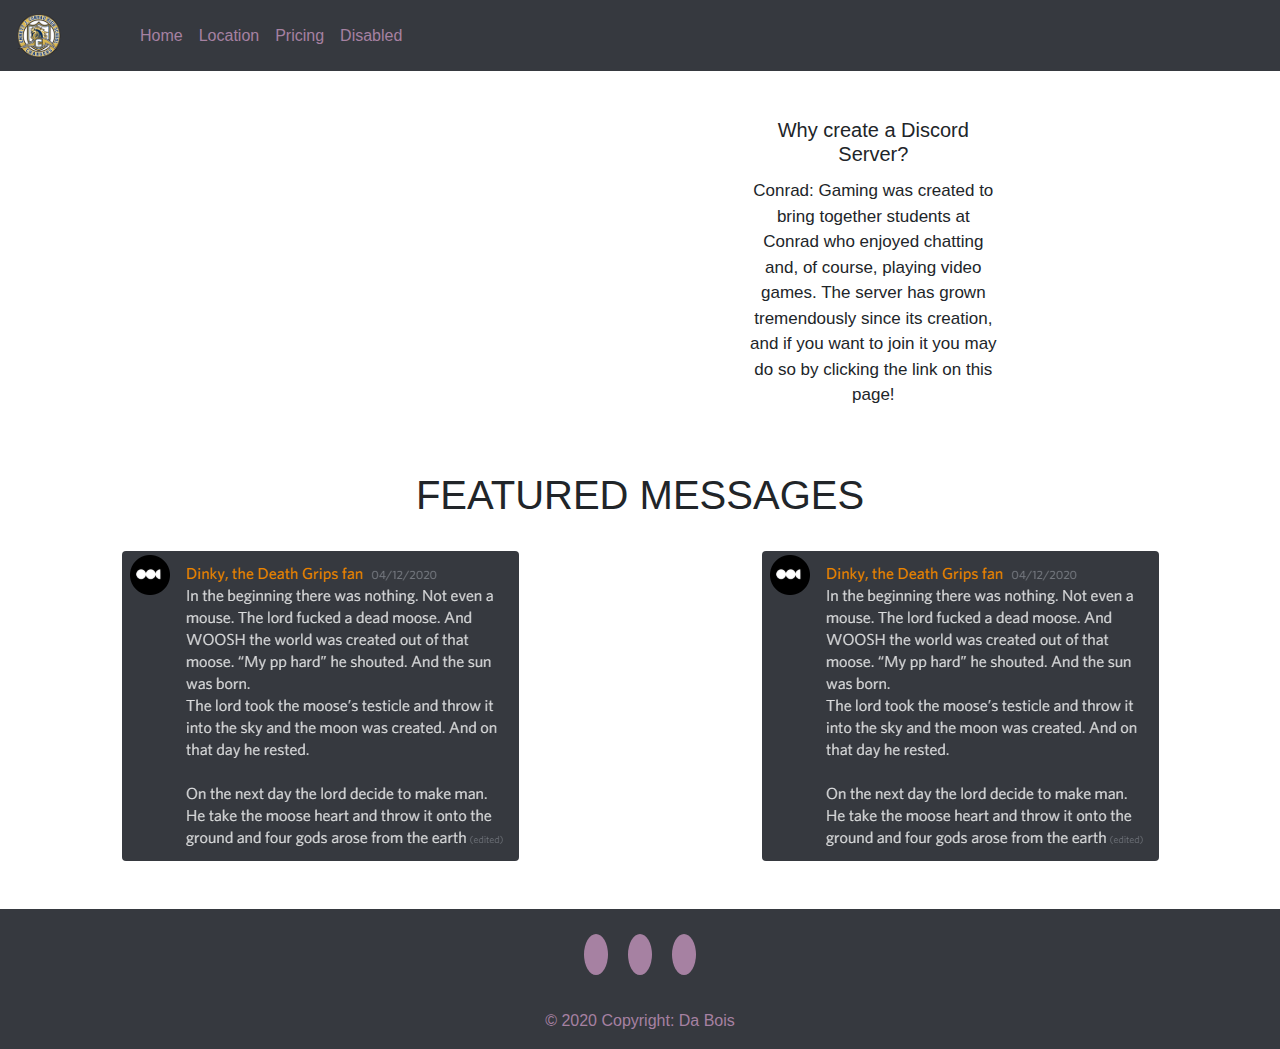
==== index.html @ ad9ce88a "Wack" ====
<!DOCTYPE html>
<html lang="en">

<head>
    <meta charset="UTF-8">
    <meta name="viewport" content="width=device-width, initial-scale=1.0">
    <meta http-equiv="X-UA-Compatible" content="ie=edge">
    <title>Conrad Gaming - Home</title>

    <!-- Styles Sheets -->
    <link rel="stylesheet" href="https://stackpath.bootstrapcdn.com/bootstrap/4.3.1/css/bootstrap.min.css"
        integrity="sha384-ggOyR0iXCbMQv3Xipma34MD+dH/1fQ784/j6cY/iJTQUOhcWr7x9JvoRxT2MZw1T" crossorigin="anonymous">
    <link rel="stylesheet" href="fontawesome-free-5.11.2-web/css/all.css">
    <link rel="stylesheet" href="css/animate.css">
    <link rel="stylesheet" href="css/styles.css">
</head>

<body>
    <div class="container-fluid">
        <nav class="navbar navbar-expand-lg navbar-custom" style="background-color: #36393f;">
            <a class="navbar-brand" href="#"><img style="width: 45%;" src="images/conrad-png.png" alt=""></a>
            <button class="navbar-toggler" type="button" data-toggle="collapse" data-target="#navbarNavAltMarkup"
                aria-controls="navbarNavAltMarkup" aria-expanded="false" aria-label="Toggle navigation">
                <span class="navbar-toggler-icon"></span>
            </button>
            <div class="collapse navbar-collapse" id="navbarNavAltMarkup">
                <div class="navbar-nav">
                    <a class="nav-item nav-link active" id="navItem" style="color:#a681a2;" href="index.html">Home <span
                            class="sr-only">(current)</span></a>
                    <a class="nav-item nav-link" id="navItem" style="color:#a681a2;" href="location.html">Location</a>
                    <a class="nav-item nav-link" id="navItem" style="color:#a681a2;" href="#">Pricing</a>
                    <a class="nav-item nav-link disabled" href="#" style="color:#a681a2;" tabindex="-1"
                        aria-disabled="true">Disabled</a>
                </div>
            </div>
        </nav>

        <section class="odd" id="why">
            <div class="container">
                <div class="row">
                    <div class="col-5  text-center img-center">
                        <a href="https://discord.gg/GTmJcmR" target="_blank">
                            <img src="images/Discord-Logo+Wordmark-Black.png" alt="">
                        </a>
                    </div>
                    <div class="col-7 text-center img-center">
                        <div class="card" style="width: 18rem; background-color: transparent; border: none;">
                            <div class="card-body">
                                <h5 class="card-title">Why create a Discord Server?</h5>
                                <p>
                                    Conrad: Gaming was created to bring together students at Conrad who enjoyed chatting
                                    and, of
                                    course, playing video games. The server has grown tremendously since its creation,
                                    and if
                                    you want to join it you may do so by clicking the link on this page!
                                </p>
                            </div>
                        </div>

                    </div>
                </div>
            </div>

            <div class="container-fluid">
                <h1 style="text-align: center; background-color:transparent;">FEATURED MESSAGES
                </h1>
                <br>
                <div class="row">
                    <div class="col-6">
                        <div id="#carouselExampleControls" class="carousel slide" data-ride="carousel">
                            <div class="carousel-inner">
                                <div class="carousel-item active text-center">
                                    <img class="rounded" id="#featImg" src="images/examplePinnedMsg.PNG"
                                        alt="First slide">
                                </div>
                                <div class="carousel-item text-center">
                                    <img class="rounded" id="#featImg" src="images/examplePinnedMsg2.PNG"
                                        alt="Second slide">
                                </div>
                                <div class="carousel-item text-center">
                                    <img class="rounded" id="#featImg" src="images/examplePinnedMsg3.PNG"
                                        alt="Third slide">
                                </div>
                            </div>
                            <a class="carousel-control-prev" href="#carouselExampleControls" role="button"
                                data-slide="prev">
                                <span class="carousel-control-prev-icon" aria-hidden="true"></span>
                                <span class="sr-only">Previous</span>
                            </a>
                            <a class="carousel-control-next" href="#carouselExampleControls" role="button"
                                data-slide="next">
                                <span class="carousel-control-next-icon" aria-hidden="true"></span>
                                <span class="sr-only">Next</span>
                            </a>
                        </div>
                    </div>
                    <div class="col-6">
                        <div id="#carouselExampleControls" class="carousel slide" data-ride="carousel">
                            <div class="carousel-inner">
                                <div class="carousel-item active text-center">
                                    <img class="rounded" id="#featImg" src="images/examplePinnedMsg.PNG"
                                        alt="First slide">
                                </div>
                                <div class="carousel-item text-center">
                                    <img class="rounded" id="#featImg" src="images/examplePinnedMsg2.PNG"
                                        alt="Second slide">
                                </div>
                                <div class="carousel-item text-center">
                                    <img class="rounded" id="#featImg" src="images/examplePinnedMsg3.PNG"
                                        alt="Third slide">
                                </div>
                            </div>
                            <a class="carousel-control-prev" href="#carouselExampleControls" role="button"
                                data-slide="prev">
                                <span class="carousel-control-prev-icon" aria-hidden="true"></span>
                                <span class="sr-only">Previous</span>
                            </a>
                            <a class="carousel-control-next" href="#carouselExampleControls" role="button"
                                data-slide="next">
                                <span class="carousel-control-next-icon" aria-hidden="true"></span>
                                <span class="sr-only">Next</span>
                            </a>
                        </div>
                    </div>
                </div>
            </div>
            <br>
            <br>
        </section>
        <!-- <div class="row">
                <div class="col-12 col-md-4 col-lg-6">
                    <div class="row">
                        <div class="col-12">
                            <h2>Server Owner</h2>
                        </div>
                        <div class="col-6">
                            <img src="https://i.redd.it/x3vk17k8mak21.jpg" width="100%" alt="">
                        </div>
                        <div class="col-6">
                            <p>Lorem ipsum dolor sit amet consectetur adipisicing elit. Qui sint vitae expedita ex ab
                                enim
                                alias labore, at neque delectus placeat minima modi harum unde! Sed modi officiis
                                nostrum
                                totam fugiat quia? Libero, soluta enim? Voluptatibus eum obcaecati, dolore debitis omnis
                                ad
                                harum assumenda asperiores ratione quaerat dolores nisi eos?</p>
                        </div>
                    </div>
                </div>
            </div>
            <div class="col-12 col-md-6 col-lg-6">
                <div style="width: 100%; height: 300px;">
                    <iframe width="100%" height="450" frameborder="0" style="border:0"
                        src="https://www.google.com/maps/embed/v1/place?q=place_id:ChIJpQWXW_SfToYRobC79F00DoM&key=AIzaSyBqllJV5AJ36PNUXVFgoHE7p2L9PnxblA0"
                        allowfullscreen></iframe>
                </div> -->

        <footer class="footer font-small footer-dark pt-4" style="background-color: #36393f;">
            <div class="container">

                <!-- Social buttons -->
                <ul class="list-unstyled list-inline text-center">
                    <li class="list-inline-item">
                        <a class="btn-floating btn-fb mx-1">
                            <i class="fab fa-facebook-f"> </i>
                        </a>
                    </li>
                    <li class="list-inline-item">
                        <a class="btn-floating btn-tw mx-1">
                            <i class="fab fa-twitter"> </i>
                        </a>
                    </li>
                    <li class="list-inline-item">
                        <a class="btn-floating btn-li mx-1">
                            <i class="fab fa-linkedin-in"> </i>
                        </a>
                    </li>
                </ul>

            </div>
            <div class="footer-copyright text-center py-3" style="color: 
            #a681a2;">© 2020 Copyright:
                Da Bois
            </div>

        </footer>
    </div>


    <!-- Scripts -->
    <script src="https://code.jquery.com/jquery-3.3.1.slim.min.js"
        integrity="sha384-q8i/X+965DzO0rT7abK41JStQIAqVgRVzpbzo5smXKp4YfRvH+8abtTE1Pi6jizo" crossorigin="anonymous">
        </script>
    <script src="https://cdnjs.cloudflare.com/ajax/libs/popper.js/1.14.7/umd/popper.min.js"
        integrity="sha384-UO2eT0CpHqdSJQ6hJty5KVphtPhzWj9WO1clHTMGa3JDZwrnQq4sF86dIHNDz0W1" crossorigin="anonymous">
        </script>
    <script src="https://stackpath.bootstrapcdn.com/bootstrap/4.3.1/js/bootstrap.min.js"
        integrity="sha384-JjSmVgyd0p3pXB1rRibZUAYoIIy6OrQ6VrjIEaFf/nJGzIxFDsf4x0xIM+B07jRM" crossorigin="anonymous">
        </script>
    <script src="js/jquery-3.4.1.min.js"></script>
    <script src="js/script.js"></script>
</body>

</html>
---- css/styles.css ----
* {
  margin: 0;
}

.container-fluid {
  margin: 0;
  padding: 0;
}

.container {
  padding: 0;
  padding: 10px;
}

.row {
  margin: 0;
}

section .container {
  height: 400px;
}

section .container .row {
  height: 100%;
}

section .container .row .col-6 {
  height: 100%;
}

.odd {
  background: #3f88c5;
}

.even {
  background-color: #1f6299;
  color: white;
}

i{
    background-color: #a681a2;
    padding:12px;
    border-radius: 50%;
}

#home-map {
  background: url("../images/control-unsplash.jpg");
  background-size: cover;
  image-orientation: from-image;
  background-position: left;
  color: white;
}

#home-map .map {
  height: 300px;
}

#why {
  background: url("../images/discord-background.jpg");
  background-size: cover;
  image-orientation: from-image;
}

#why .img-center {
  display: -webkit-box;
  display: -ms-flexbox;
  display: flex;
  -webkit-box-align: center;
      -ms-flex-align: center;
          align-items: center;
  -webkit-box-pack: center;
      -ms-flex-pack: center;
          justify-content: center;
}

#why .img-center img {
  padding-top: 10%;
  padding-bottom: 10%;
  width: 100%;
}

#why .img-center img:hover {
  -webkit-animation-name: example;
          animation-name: example;
  -webkit-animation-duration: 0.8s;
          animation-duration: 0.8s;
  -webkit-animation-iteration-count: 1;
          animation-iteration-count: 1;
  -webkit-transform: scale(1.2);
          transform: scale(1.2);
  cursor: pointer;
}

#why p {
  font-size: 17px;
}

@-webkit-keyframes example {
  from {
    -webkit-transform: scale(1);
            transform: scale(1);
  }
  to {
    -webkit-transform: scale(1.2);
            transform: scale(1.2);
  }
}

@keyframes example {
  from {
    -webkit-transform: scale(1);
            transform: scale(1);
  }
  to {
    -webkit-transform: scale(1.2);
            transform: scale(1.2);
  }
}
/*# sourceMappingURL=styles.css.map */
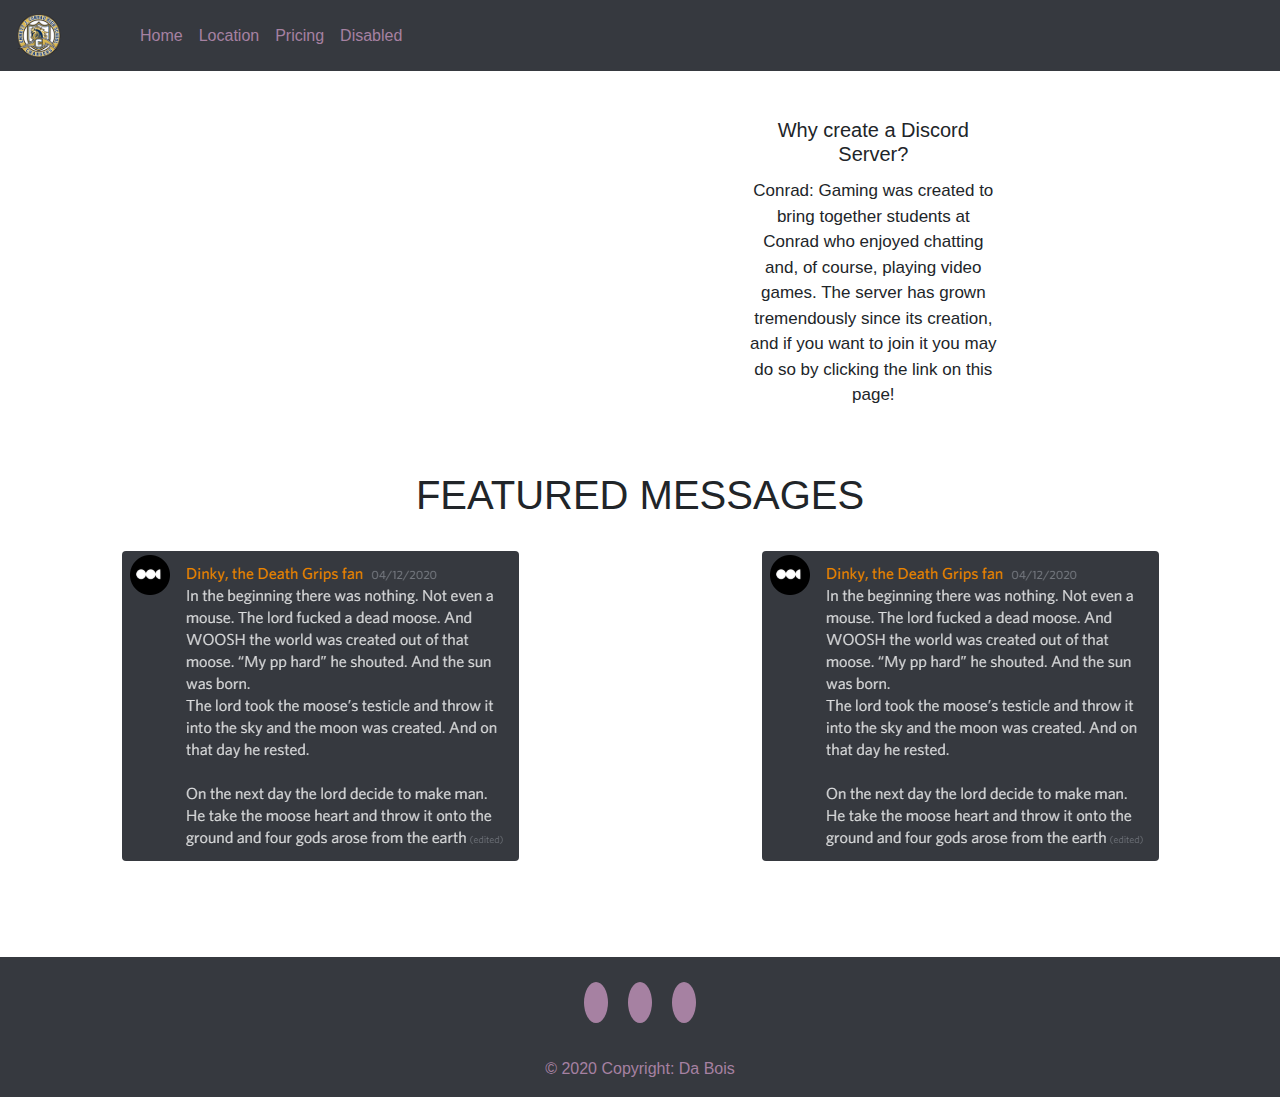
==== commit 2fafa191: "Removed excess" ====
--- a/index.html
+++ b/index.html
@@ -119,42 +119,21 @@
                                 data-slide="next">
                                 <span class="carousel-control-next-icon" aria-hidden="true"></span>
                                 <span class="sr-only">Next</span>
-                            </a>
+                            </a>    
                         </div>
                     </div>
                 </div>
             </div>
             <br>
             <br>
+            <div class="container-fluid" style="text-align: center;">
+                <widgetbot server="674443691770773573" channel="703697435121287261" width="800" height="600"
+                    shard="https://e.widgetbot.io"></widgetbot>
+                <script src="https://cdn.jsdelivr.net/npm/@widgetbot/html-embed"></script>
+            </div>
+            <br>
+            <br>
         </section>
-        <!-- <div class="row">
-                <div class="col-12 col-md-4 col-lg-6">
-                    <div class="row">
-                        <div class="col-12">
-                            <h2>Server Owner</h2>
-                        </div>
-                        <div class="col-6">
-                            <img src="https://i.redd.it/x3vk17k8mak21.jpg" width="100%" alt="">
-                        </div>
-                        <div class="col-6">
-                            <p>Lorem ipsum dolor sit amet consectetur adipisicing elit. Qui sint vitae expedita ex ab
-                                enim
-                                alias labore, at neque delectus placeat minima modi harum unde! Sed modi officiis
-                                nostrum
-                                totam fugiat quia? Libero, soluta enim? Voluptatibus eum obcaecati, dolore debitis omnis
-                                ad
-                                harum assumenda asperiores ratione quaerat dolores nisi eos?</p>
-                        </div>
-                    </div>
-                </div>
-            </div>
-            <div class="col-12 col-md-6 col-lg-6">
-                <div style="width: 100%; height: 300px;">
-                    <iframe width="100%" height="450" frameborder="0" style="border:0"
-                        src="https://www.google.com/maps/embed/v1/place?q=place_id:ChIJpQWXW_SfToYRobC79F00DoM&key=AIzaSyBqllJV5AJ36PNUXVFgoHE7p2L9PnxblA0"
-                        allowfullscreen></iframe>
-                </div> -->
-
         <footer class="footer font-small footer-dark pt-4" style="background-color: #36393f;">
             <div class="container">
 
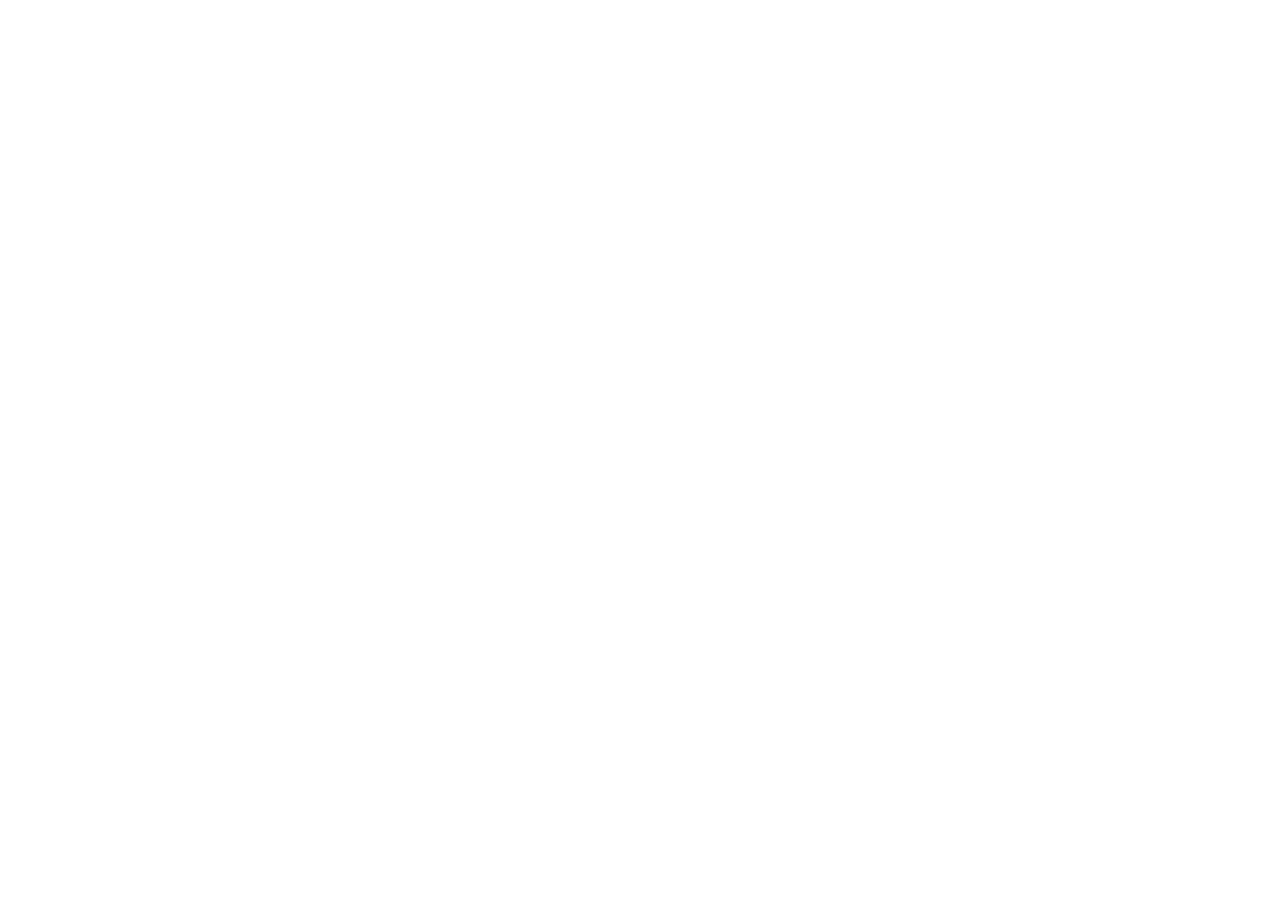
==== commit 0de6fad8: "- many font change" ====
--- a/index.html
+++ b/index.html
@@ -1,5 +1,6 @@
 <!DOCTYPE html>
 <html lang="en">
+
 
 <head>
     <meta charset="UTF-8">
@@ -10,173 +11,281 @@
     <!-- Styles Sheets -->
     <link rel="stylesheet" href="https://stackpath.bootstrapcdn.com/bootstrap/4.3.1/css/bootstrap.min.css"
         integrity="sha384-ggOyR0iXCbMQv3Xipma34MD+dH/1fQ784/j6cY/iJTQUOhcWr7x9JvoRxT2MZw1T" crossorigin="anonymous">
+    <link href="https://fonts.googleapis.com/css2?family=Press+Start+2P&family=Roboto+Slab&display=swap"
+        rel="stylesheet">
     <link rel="stylesheet" href="fontawesome-free-5.11.2-web/css/all.css">
     <link rel="stylesheet" href="css/animate.css">
     <link rel="stylesheet" href="css/styles.css">
 </head>
 
-<body>
-    <div class="container-fluid">
-        <nav class="navbar navbar-expand-lg navbar-custom" style="background-color: #36393f;">
-            <a class="navbar-brand" href="#"><img style="width: 45%;" src="images/conrad-png.png" alt=""></a>
-            <button class="navbar-toggler" type="button" data-toggle="collapse" data-target="#navbarNavAltMarkup"
-                aria-controls="navbarNavAltMarkup" aria-expanded="false" aria-label="Toggle navigation">
+<!-- pre-loader -->
+<div class="preloader"></div>
+
+<body class="scroll-hidden">
+    <div class="container-fluid scroll-hidden">
+        <nav class="navbar navbar-expand-lg navbar-dark bg-dark sticky-top">
+            <a class="navbar-brand d-md-none" href="index.html">
+                <img src="images/conrad-trademarks/conrad.png" width="50" height="50" class="d-inline-block align-top"
+                    alt="">
+            </a>
+
+            <a class="navbar-brand d-none d-md-block" href="index.html">
+                <span class="navbar-brand mb-0 logo-name">Conrad Gaming</span>
+            </a>
+
+            <button class="navbar-toggler" type="button" data-toggle="collapse" data-target="#navbarSupportedContent"
+                aria-controls="navbarSupportedContent" aria-expanded="false" aria-label="Toggle navigation">
                 <span class="navbar-toggler-icon"></span>
             </button>
-            <div class="collapse navbar-collapse" id="navbarNavAltMarkup">
-                <div class="navbar-nav">
-                    <a class="nav-item nav-link active" id="navItem" style="color:#a681a2;" href="index.html">Home <span
-                            class="sr-only">(current)</span></a>
-                    <a class="nav-item nav-link" id="navItem" style="color:#a681a2;" href="location.html">Location</a>
-                    <a class="nav-item nav-link" id="navItem" style="color:#a681a2;" href="#">Pricing</a>
-                    <a class="nav-item nav-link disabled" href="#" style="color:#a681a2;" tabindex="-1"
-                        aria-disabled="true">Disabled</a>
-                </div>
+
+            <div class="collapse navbar-collapse" id="navbarSupportedContent">
+                <ul class="navbar-nav ml-auto">
+                    <li class="nav-item px-1 active">
+                        <a class="nav-link" href="index.html">Home<span class="sr-only">(current)</span></a>
+                    </li>
+                    <li class="nav-item px-1">
+                        <a class="nav-link" href="roles.html">Roles</a>
+                    </li>
+                    <li class="nav-item px-1">
+                        <a class="nav-link" href="leadboards.html">Leadboards</a>
+                    </li>
+                    <li class="nav-item px-1">
+                        <a class="nav-link" href="location.html">Location</a>
+                    </li>
+                    <li class="nav-item px-1">
+                        <a class="nav-link" href="#">Contact Us</a>
+                    </li>
+                </ul>
             </div>
         </nav>
 
-        <section class="odd" id="why">
+        <section id="why">
+
             <div class="container">
                 <div class="row">
-                    <div class="col-5  text-center img-center">
-                        <a href="https://discord.gg/GTmJcmR" target="_blank">
-                            <img src="images/Discord-Logo+Wordmark-Black.png" alt="">
-                        </a>
-                    </div>
-                    <div class="col-7 text-center img-center">
-                        <div class="card" style="width: 18rem; background-color: transparent; border: none;">
-                            <div class="card-body">
-                                <h5 class="card-title">Why create a Discord Server?</h5>
+                    <div class="col-12 col-md-7">
+                        <div class="middle-middle">
+                            <div>
+                                <h1 class="text-center section-title">- WHY A DISCORD SERVER -</h1>
                                 <p>
-                                    Conrad: Gaming was created to bring together students at Conrad who enjoyed chatting
-                                    and, of
-                                    course, playing video games. The server has grown tremendously since its creation,
-                                    and if
-                                    you want to join it you may do so by clicking the link on this page!
+                                    Conrad: Gaming was created to bring together students at Conrad who enjoyed
+                                    chatting
+                                    and, of course, playing video games. The server has grown tremendously since its
+                                    creation,
+                                    if you want to join it you may do so by
+                                    <span class="colored">interacting with the widget!</span>
                                 </p>
-                            </div>
-                        </div>
-
-                    </div>
-                </div>
-            </div>
-
-            <div class="container-fluid">
-                <h1 style="text-align: center; background-color:transparent;">FEATURED MESSAGES
-                </h1>
-                <br>
+
+                            </div>
+                        </div>
+                    </div>
+                    <div class="col-12 col-md-5 text-center img-center">
+                        <iframe src="https://discordapp.com/widget?id=631156990382702634&theme=dark" width="80%"
+                            height="400" allowtransparency="true" frameborder="0">
+                        </iframe>
+                    </div>
+                </div>
+            </div>
+        </section>
+
+        <!-- CARDS SECTION -->
+        <section class="row even">
+            <div class="container">
                 <div class="row">
-                    <div class="col-6">
-                        <div id="#carouselExampleControls" class="carousel slide" data-ride="carousel">
-                            <div class="carousel-inner">
-                                <div class="carousel-item active text-center">
-                                    <img class="rounded" id="#featImg" src="images/examplePinnedMsg.PNG"
-                                        alt="First slide">
-                                </div>
-                                <div class="carousel-item text-center">
-                                    <img class="rounded" id="#featImg" src="images/examplePinnedMsg2.PNG"
-                                        alt="Second slide">
-                                </div>
-                                <div class="carousel-item text-center">
-                                    <img class="rounded" id="#featImg" src="images/examplePinnedMsg3.PNG"
-                                        alt="Third slide">
-                                </div>
-                            </div>
-                            <a class="carousel-control-prev" href="#carouselExampleControls" role="button"
-                                data-slide="prev">
-                                <span class="carousel-control-prev-icon" aria-hidden="true"></span>
-                                <span class="sr-only">Previous</span>
-                            </a>
-                            <a class="carousel-control-next" href="#carouselExampleControls" role="button"
-                                data-slide="next">
-                                <span class="carousel-control-next-icon" aria-hidden="true"></span>
-                                <span class="sr-only">Next</span>
-                            </a>
-                        </div>
-                    </div>
-                    <div class="col-6">
-                        <div id="#carouselExampleControls" class="carousel slide" data-ride="carousel">
-                            <div class="carousel-inner">
-                                <div class="carousel-item active text-center">
-                                    <img class="rounded" id="#featImg" src="images/examplePinnedMsg.PNG"
-                                        alt="First slide">
-                                </div>
-                                <div class="carousel-item text-center">
-                                    <img class="rounded" id="#featImg" src="images/examplePinnedMsg2.PNG"
-                                        alt="Second slide">
-                                </div>
-                                <div class="carousel-item text-center">
-                                    <img class="rounded" id="#featImg" src="images/examplePinnedMsg3.PNG"
-                                        alt="Third slide">
-                                </div>
-                            </div>
-                            <a class="carousel-control-prev" href="#carouselExampleControls" role="button"
-                                data-slide="prev">
-                                <span class="carousel-control-prev-icon" aria-hidden="true"></span>
-                                <span class="sr-only">Previous</span>
-                            </a>
-                            <a class="carousel-control-next" href="#carouselExampleControls" role="button"
-                                data-slide="next">
-                                <span class="carousel-control-next-icon" aria-hidden="true"></span>
-                                <span class="sr-only">Next</span>
-                            </a>    
-                        </div>
-                    </div>
-                </div>
-            </div>
-            <br>
-            <br>
-            <div class="container-fluid" style="text-align: center;">
-                <widgetbot server="674443691770773573" channel="703697435121287261" width="800" height="600"
-                    shard="https://e.widgetbot.io"></widgetbot>
-                <script src="https://cdn.jsdelivr.net/npm/@widgetbot/html-embed"></script>
-            </div>
-            <br>
-            <br>
-        </section>
-        <footer class="footer font-small footer-dark pt-4" style="background-color: #36393f;">
-            <div class="container">
-
-                <!-- Social buttons -->
-                <ul class="list-unstyled list-inline text-center">
-                    <li class="list-inline-item">
-                        <a class="btn-floating btn-fb mx-1">
-                            <i class="fab fa-facebook-f"> </i>
-                        </a>
-                    </li>
-                    <li class="list-inline-item">
-                        <a class="btn-floating btn-tw mx-1">
-                            <i class="fab fa-twitter"> </i>
-                        </a>
-                    </li>
-                    <li class="list-inline-item">
-                        <a class="btn-floating btn-li mx-1">
-                            <i class="fab fa-linkedin-in"> </i>
-                        </a>
-                    </li>
-                </ul>
-
-            </div>
-            <div class="footer-copyright text-center py-3" style="color: 
-            #a681a2;">© 2020 Copyright:
-                Da Bois
-            </div>
-
-        </footer>
+                    <div class="col-12">
+                        <h1 class="text-center section-title">- LEAD ROLES -</h1>
+                    </div>
+
+                    <!-- Card -->
+                    <div class="col-12 col-md-4">
+                        <div class="card text-center">
+                            <div class="img-round-center">
+                                <div class="img-holder">
+                                    <img src="images/team-imgs/Jewel.png" class="card-img-top" alt="">
+                                </div>
+                            </div>
+                            <div class="card-body">
+                                <h5 class="card-title">Jewel</h5>
+                                <h6 class="card-subtitle mb-2 text-muted">Global Director</h6>
+                            </div>
+                        </div>
+                    </div>
+                    <!-- End of Card -->
+
+                    <!-- Card -->
+                    <div class="col-12 col-md-4">
+                        <div class="card text-center">
+                            <div class="img-round-center">
+                                <div class="img-holder">
+                                    <img src="images/team-imgs/Neo.jpg" class="card-img-top" alt="...">
+                                </div>
+                            </div>
+                            <div class="card-body">
+                                <h5 class="card-title">Neo-aithnichte</h5>
+                                <h6 class="card-subtitle mb-2 text-muted">Operations Manager</h6>
+                            </div>
+                        </div>
+                    </div>
+                    <!-- End of Card -->
+
+                    <!-- Card -->
+                    <div class="col-12 col-md-4">
+                        <div class="card text-center">
+                            <div class="img-round-center">
+                                <div class="img-holder">
+                                    <img src="images/team-imgs/mxngo.jpg" class="card-img-top" alt="...">
+                                </div>
+                            </div>
+                            <div class="card-body">
+                                <h5 class="card-title">Mxngo</h5>
+                                <h6 class="card-subtitle mb-2 text-muted">Product Manager</h6>
+                            </div>
+                        </div>
+                    </div>
+                    <!-- End of Card -->
+
+                    <div class="col-12 text-center">
+                        <button type="button" class="btn btn-primary">SEE MORE ROLES</button>
+                    </div>
+                </div>
+            </div>
+        </section>
+        <!-- End of Card Section -->
+
+        <!-- CARDS SECTION -->
+        <section class="row odd">
+            <div class="container">
+                <div class="row">
+                    <div class="col-12">
+                        <h1 class="text-center section-title">- GLOBAL MANAGERS -</h1>
+                    </div>
+
+                    <!-- Card -->
+                    <div class="col-12 col-md-4">
+                        <div class="card text-center">
+                            <div class="img-round-center">
+                                <div class="img-holder">
+                                    <img src="images/team-imgs/Jewel.png" class="card-img-top" alt="">
+                                </div>
+                            </div>
+                            <div class="card-body">
+                                <h5 class="card-title">Jewel</h5>
+                                <h6 class="card-subtitle mb-2 text-muted">Global Director</h6>
+                            </div>
+                        </div>
+                    </div>
+                    <!-- End of Card -->
+
+                    <!-- Card -->
+                    <div class="col-12 col-md-4">
+                        <div class="card text-center">
+                            <div class="img-round-center">
+                                <div class="img-holder">
+                                    <img src="images/team-imgs/Neo.jpg" class="card-img-top" alt="...">
+                                </div>
+                            </div>
+                            <div class="card-body">
+                                <h5 class="card-title">Neo-aithnichte</h5>
+                                <h6 class="card-subtitle mb-2 text-muted">Operations Manager</h6>
+                            </div>
+                        </div>
+                    </div>
+                    <!-- End of Card -->
+
+                    <!-- Card -->
+                    <div class="col-12 col-md-4">
+                        <div class="card text-center">
+                            <div class="img-round-center">
+                                <div class="img-holder">
+                                    <img src="images/team-imgs/mxngo.jpg" class="card-img-top" alt="...">
+                                </div>
+                            </div>
+                            <div class="card-body">
+                                <h5 class="card-title">Mxngo</h5>
+                                <h6 class="card-subtitle mb-2 text-muted">Product Manager</h6>
+                            </div>
+                        </div>
+                    </div>
+                    <!-- End of Card -->
+
+                    <div class="col-12 text-center">
+                        <button type="button" class="btn btn-primary">SEE MORE ROLES</button>
+                    </div>
+                </div>
+            </div>
+        </section>
+        <!-- End of a -->
+
+        <!-- Discord Widget.io -->
+        <section class="even">
+            <div class="container">
+                <div class="col-12">
+                    <h1 class="text-center section-title">- DISCORD SERVER -</h1>
+                </div>
+                <div class="middle-middle">
+                    <widgetbot server="631156990382702634" channel="631156991007522847" width="70%" height="550"
+                        shard="https://e.widgetbot.io">
+                    </widgetbot>
+                </div>
+            </div>
+        </section>
+
     </div>
 
+    <footer class="footer font-small footer-dark pt-4fixed-bottom " style="background-color: #36393f;">
+        <div class="container">
+
+            <!-- Social buttons -->
+            <ul class="list-unstyled list-inline text-center">
+                <li class="list-inline-item">
+                    <a class="btn-floating btn-fb mx-1">
+                        <i class="fab fa-facebook-f"> </i>
+                    </a>
+                </li>
+                <li class="list-inline-item">
+                    <a class="btn-floating btn-tw mx-1">
+                        <i class="fab fa-twitter"> </i>
+                    </a>
+                </li>
+                <li class="list-inline-item">
+                    <a class="btn-floating btn-li mx-1">
+                        <i class="fab fa-linkedin-in"> </i>
+                    </a>
+                </li>
+            </ul>
+        </div>
+
+        <!-- Copyright -->
+        <div class="footer-copyright text-center py-3 " style="color: 
+                #a681a2;">© 2020 Copyright:
+            Da Bois
+        </div>
+    </footer>
 
     <!-- Scripts -->
+    <!-- boostrap -->
     <script src="https://code.jquery.com/jquery-3.3.1.slim.min.js"
         integrity="sha384-q8i/X+965DzO0rT7abK41JStQIAqVgRVzpbzo5smXKp4YfRvH+8abtTE1Pi6jizo" crossorigin="anonymous">
-        </script>
+    </script>
     <script src="https://cdnjs.cloudflare.com/ajax/libs/popper.js/1.14.7/umd/popper.min.js"
         integrity="sha384-UO2eT0CpHqdSJQ6hJty5KVphtPhzWj9WO1clHTMGa3JDZwrnQq4sF86dIHNDz0W1" crossorigin="anonymous">
-        </script>
+    </script>
     <script src="https://stackpath.bootstrapcdn.com/bootstrap/4.3.1/js/bootstrap.min.js"
         integrity="sha384-JjSmVgyd0p3pXB1rRibZUAYoIIy6OrQ6VrjIEaFf/nJGzIxFDsf4x0xIM+B07jRM" crossorigin="anonymous">
-        </script>
-    <script src="js/jquery-3.4.1.min.js"></script>
+    </script>
+
+    <!-- widgetbot -->
+    <script src="https://cdn.jsdelivr.net/npm/@widgetbot/html-embed"></script>
+    <script src="https://cdn.jsdelivr.net/npm/@widgetbot/crate@3" async defer>
+        new Crate({
+            server: '631156990382702634', // Fernando's Little Server
+            channel: '631156991007522847' // #general
+        })
+    </script>
+
+    <!-- Jquery/ Our Script -->
+    <script src="js/jquery-3.4.1.min.js">
+    </script>
     <script src="js/script.js"></script>
 </body>
 
--- a/css/styles.css
+++ b/css/styles.css
@@ -1,10 +1,57 @@
 * {
   margin: 0;
+  font-family: 'Roboto Slab', serif;
+}
+
+.scroll-hidden {
+  overflow: hidden;
+  display: none;
+}
+
+.carousel {
+  width: 500px;
+  height: 100%;
+}
+
+.logo-name {
+  font-family: 'Press Start 2P', cursive;
+  letter-spacing: 1px;
+  font-weight: bolder;
+  font-size: 18px;
+}
+
+.section-title {
+  font-family: 'Press Start 2P', cursive;
+  letter-spacing: 1px;
+  font-weight: bolder;
+  font-size: 24px;
+  text-shadow: white 1px 1px;
+}
+
+.nav-item a {
+  font-family: 'Press Start 2P', cursive;
+  font-size: 10px;
+}
+
+.preloader {
+  position: absolute;
+  top: 0;
+  left: 0;
+  width: 100%;
+  height: 100%;
+  z-index: 9999;
+  overflow: hidden;
+  background-image: url("../images/pre-loader.png");
+  background-repeat: no-repeat;
+  background-color: #FFF;
+  background-position: center;
 }
 
 .container-fluid {
   margin: 0;
   padding: 0;
+  background: url("../images/backgrounds/discord-background-day.jpg") no-repeat center center fixed;
+  background-size: cover;
 }
 
 .container {
@@ -17,7 +64,7 @@
 }
 
 section .container {
-  height: 400px;
+  height: auto;
 }
 
 section .container .row {
@@ -28,37 +75,93 @@
   height: 100%;
 }
 
-.odd {
-  background: #3f88c5;
+h1 {
+  font-size: 32px;
+  font-weight: bolder;
 }
 
 .even {
-  background-color: #1f6299;
+  background-color: #2C2F33;
   color: white;
 }
 
-i{
-    background-color: #a681a2;
-    padding:12px;
-    border-radius: 50%;
-}
-
-#home-map {
-  background: url("../images/control-unsplash.jpg");
-  background-size: cover;
-  image-orientation: from-image;
-  background-position: left;
-  color: white;
-}
-
-#home-map .map {
-  height: 300px;
+.even .card p,
+.even h5 {
+  color: black;
+}
+
+.card {
+  padding: 8px;
+  height: 350px;
+  background-color: #23272A;
+}
+
+.card .card-body .card-title {
+  color: #FFFFFF;
+}
+
+.card .card-body .card-text {
+  color: #FFFFFF;
+}
+
+.card .card-body .card-subtitle {
+  color: #99AAB5;
+}
+
+.img-round-center {
+  display: -webkit-box;
+  display: -ms-flexbox;
+  display: flex;
+  -webkit-box-pack: center;
+      -ms-flex-pack: center;
+          justify-content: center;
+  -webkit-box-align: center;
+      -ms-flex-align: center;
+          align-items: center;
+}
+
+.img-round-center .img-holder {
+  width: 100%;
+  height: 200px;
+  display: -webkit-box;
+  display: -ms-flexbox;
+  display: flex;
+  -webkit-box-pack: center;
+      -ms-flex-pack: center;
+          justify-content: center;
+  -webkit-box-align: center;
+      -ms-flex-align: center;
+          align-items: center;
+}
+
+.img-round-center .img-holder img {
+  width: 200px;
+  height: 185px;
+  border-radius: 50%;
+}
+
+.col-12 {
+  padding: 15px;
+}
+
+.middle-middle {
+  display: -webkit-box;
+  display: -ms-flexbox;
+  display: flex;
+  -webkit-box-align: center;
+      -ms-flex-align: center;
+          align-items: center;
+  -webkit-box-pack: center;
+      -ms-flex-pack: center;
+          justify-content: center;
+  width: 100%;
+  height: 100%;
 }
 
 #why {
-  background: url("../images/discord-background.jpg");
-  background-size: cover;
-  image-orientation: from-image;
+  -webkit-hyphens: auto;
+      -ms-hyphens: auto;
+          hyphens: auto;
 }
 
 #why .img-center {
@@ -92,7 +195,25 @@
 }
 
 #why p {
-  font-size: 17px;
+  font-size: 18px;
+  font-weight: 400;
+  text-shadow: black 0px 1px;
+}
+
+#why p .colored {
+  color: #01b4eb;
+}
+
+#home-map {
+  background: url("../images/backgrounds/dallas-skyline-day.jpg");
+  background-size: cover;
+  image-orientation: from-image;
+  background-position: left;
+  color: white;
+}
+
+#home-map .map {
+  height: 500px;
 }
 
 @-webkit-keyframes example {
